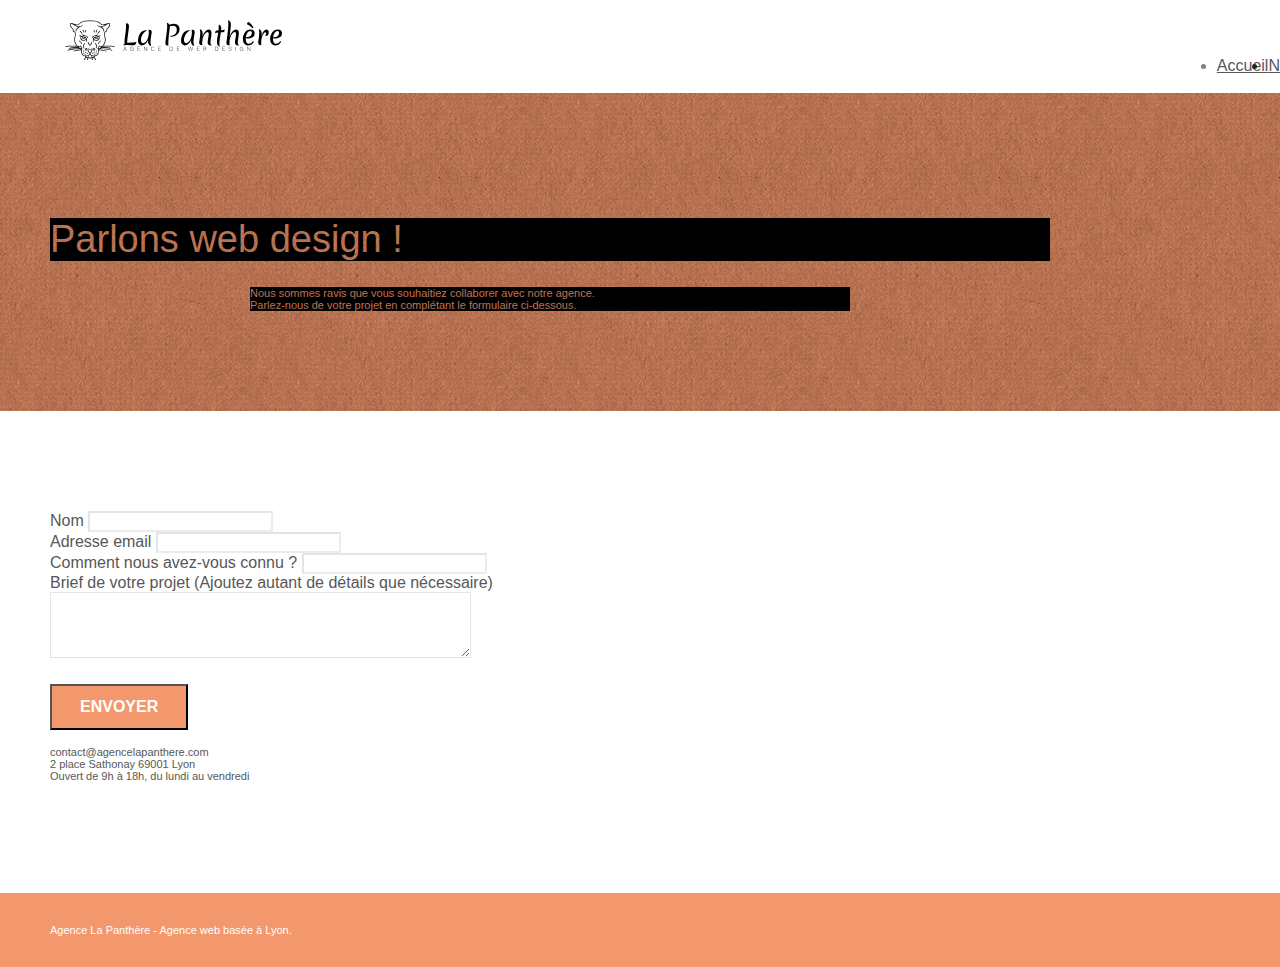
==== contact.html @ acce2d19 "Formulaire de contact" ====
<!DOCTYPE html>
<html lang="fr">
  <head>
    <meta charset="utf-8" />
    <meta name="keywords" content="Agence web design Lyon" />
    <meta name="description" content="Contacter la Panthère" />
    <meta
      name="viewport"
      content="width=device-width, initial-scale=1.0, viewport-fit=cover"
    />
    <link rel="shortcut icon" type="image/png" href="favicon.jpg" />

    <link rel="stylesheet" type="text/css" href="./css/bootstrap.min.css" />
    <link rel="stylesheet" type="text/css" href="style.css" />
    <link rel="stylesheet" type="text/css" href="./css/font-awesome.min.css" />
    <link rel="stylesheet" type="text/css" href="./css/et-line.min.css" />

    <title>Nous contacter</title>

    <!-- Analytics -->

    <!-- Analytics END -->
  </head>
  <body>
    <main>
      <!-- Principal conteneur -->
      <div class="page-container">
        <!-- bloc-0 -->
        <header>
          <div class="bloc bgc-white l-bloc" id="bloc-0">
            <div class="container bloc-sm">
              <nav class="navbar row">
                <div class="navbar-header">
                  <!-- Suppression de la tentative de blackhat -->
                  <a class="navbar-brand" href="index.html">
                    <!-- attribut alt vague  -->
                    <img
                      src="img/agence-la-panthere-monochrome.svg"
                      alt="agence web design Lyon"
                      height="40"
                      width="auto"
                  /></a>

                  <!-- Suppression de la tentative de blackhat -->
                </div>
                <div
                  class="collapse navbar-collapse navbar-1 special-dropdown-nav"
                >
                  <ul class="site-navigation nav navbar-nav">
                    <li>
                      <a href="index.html">Accueil</a>
                    </li>
                    <li></li>
                    <li>
                      <!-- Lien flou, pas de description -->
                      <a href="contact.html">Nous contacter</a>
                      <!-- Fin du problème -->
                    </li>
                  </ul>
                </div>
              </nav>
            </div>
          </div>
        </header>
        <!-- bloc-0 END -->

        <!-- bloc-6 -->
        <section>
          <div
            class="bloc bg-dots-bg bg-repeat bgc-atomic-tangerine d-bloc bloc-bg-texture texture-paper"
            id="bloc-6"
          >
            <div class="container bloc-lg">
              <div class="row">
                <div class="col-sm-12">
                  <h1 class="text-center hero-bloc-text tc-white">
                    Parlons web design !
                  </h1>
                  <p class="text-center mg-lg tc-white tight-width-whitespace">
                    Nous sommes ravis que vous souhaitiez collaborer avec notre
                    agence.<br />
                    Parlez-nous de votre projet en complétant le formulaire
                    ci-dessous.
                  </p>
                </div>
              </div>
            </div>
          </div>
        </section>
        <!-- bloc-6 END -->

        <!-- bloc-7 -->
        <section>
          <div class="bloc bgc-white l-bloc" id="bloc-7">
            <div class="container bloc-lg">
              <div class="row">
                <div class="col-sm-6">
                  <form
                    id="form_1"
                    novalidate
                    success-msg="Your message has been sent."
                    fail-msg="Sorry it seems that our mail server is not responding, Sorry for the inconvenience!"
                  >
                    <div class="form-group">
                      <label for="name"> Nom </label>
                      <input id="name" class="form-control" required />
                    </div>
                    <div class="form-group">
                      <label for="email"> Adresse email </label>
                      <input
                        id="email"
                        class="form-control"
                        type="email"
                        required
                      />
                    </div>
                    <div class="form-group">
                      <label for="input_504"> Comment nous avez-vous connu ? </label>
                      <input
                        class="form-control"
                        type="email"
                        required
                        id="input_504"
                      />
                    </div>
                    <div class="form-group">
                      <label for="message">
                        Brief de votre projet (Ajoutez autant de détails que
                        nécessaire)<br /> </label
                      ><textarea
                        id="message"
                        class="form-control"
                        rows="4"
                        cols="50"
                        required
                      ></textarea>
                    </div>
                    <button
                      class="bloc-button btn btn-lg btn-block cta-hero btn-atomic-tangerine"
                      type="submit"
                    >
                      Envoyer
                    </button>
                  </form>
                </div>
                <div class="col-sm-6">
                  <p>
                    contact@agencelapanthere.com<br />2 place Sathonay 69001
                    Lyon<br />Ouvert de 9h à 18h, du lundi au vendredi<br />
                  </p>
                </div>
              </div>
            </div>
          </div>
        </section>
        <!-- bloc-7 END -->

        <!-- ScrollToTop Button -->
        <section>
          <a
            class="bloc-button btn btn-d scrollToTop"
            onclick="scrollToTarget('1')"
            ><span class="fa fa-chevron-up"></span
          ></a>
        </section>
        <!-- ScrollToTop Button END-->

        <!-- Footer - bloc-8 -->
        <footer>
          <div class="bloc bgc-atomic-tangerine d-bloc" id="bloc-8">
            <div class="container bloc-sm">
              <div class="row">
                <div class="col-sm-12">
                  <p class="text-center white">
                    Agence La Panthère - Agence web basée à Lyon.<br />
                  </p>
                  <div class="row row-no-gutters social">
                    <div class="col-sm-3">
                      <div class="text-center">
                        <!-- balise <a></a> sans texte dedans -->
                        <a class="social" href="index.html" aria-label="Twitter"
                          ><span class="fa fa-twitter icon-md"></span
                        ></a>
                        <!-- fin du problème -->
                      </div>
                    </div>
                    <div class="col-sm-3">
                      <div class="text-center">
                        <a
                          class="social"
                          href="index.html"
                          aria-label="Facebook"
                          ><span class="fa fa-facebook icon-md"></span
                        ></a>
                      </div>
                    </div>
                    <div class="col-sm-3">
                      <div class="text-center">
                        <a
                          class="social"
                          href="index.html"
                          aria-label="Dribbble"
                          ><span class="fa fa-dribbble icon-md"></span
                        ></a>
                      </div>
                    </div>
                    <div class="col-sm-3">
                      <div class="text-center">
                        <a
                          class="social"
                          href="index.html"
                          aria-label="Instagram"
                          ><span class="fa fa-instagram icon-md"></span
                        ></a>
                      </div>
                    </div>
                  </div>
                </div>
              </div>
            </div>
          </div>
        </footer>
        <!-- Footer - bloc-8 END -->
        <script src="./js/jquery-2.1.0.min.js"></script>
        <script src="./js/bootstrap.min.js"></script>
        <script src="./js/blocs.min.js"></script>
        <script src="./js/jqBootstrapValidation.js"></script>
        <script src="./js/formHandler.js"></script>
      </div>
      <!-- Principal conteneur END -->
    </main>
  </body>
</html>
---- style.css ----
body {
  margin: 0;
  padding: 0;
  background: #fff;
  overflow-x: hidden;
  -webkit-font-smoothing: antialiased;
  -moz-osx-font-smoothing: grayscale;
}

a,
button {
  transition: all 0.3s ease-in-out;
  outline: none !important;
}

a:hover {
  text-decoration: none;
  cursor: pointer;
}

#page-loading-blocs-notifaction {
  position: fixed;
  top: 0;
  bottom: 0;
  width: 100%;
  z-index: 100000;
  background: #ffffff url("img/pageload-spinner.gif") no-repeat center center;
}

.bloc {
  width: 100%;
  clear: both;
  background: 50% 50% no-repeat;
  padding: 0 50px;
  -webkit-background-size: cover;
  -moz-background-size: cover;
  -o-background-size: cover;
  background-size: cover;
  position: relative;
}

.bloc .container {
  padding-left: 0;
  padding-right: 0;
}

.bloc-lg {
  padding: 100px 50px;
}

.bloc-md {
  padding: 50px;
}

.bloc-sm {
  padding: 20px 50px;
}

.bg-center,
.bg-l-edge,
.bg-r-edge,
.bg-t-edge,
.bg-b-edge,
.bg-tl-edge,
.bg-bl-edge,
.bg-tr-edge,
.bg-br-edge,
.bg-repeat {
  -webkit-background-size: auto !important;
  -moz-background-size: auto !important;
  -o-background-size: auto !important;
  background-size: auto !important;
}

.bg-repeat {
  background: repeat;
}

.bg-t-edge {
  background: top no-repeat;
}

.bloc-bg-texture::before {
  content: "";
  background-size: 2px 2px;
  position: absolute;
  top: 0;
  bottom: 0;
  left: 0;
  right: 0;
}

.texture-paper::before {
  background: url("img/img_lighter/texture-paper.webp");
  background-size: 280px 280px;
}

.b-parallax {
  background-attachment: fixed;
}

.d-bloc {
  color: rgba(255, 255, 255, 0.7);
}

.d-bloc button:hover {
  color: rgba(255, 255, 255, 0.9);
}

.d-bloc .icon-round,
.d-bloc .icon-square,
.d-bloc .icon-rounded,
.d-bloc .icon-semi-rounded-a,
.d-bloc .icon-semi-rounded-b {
  border-color: rgba(255, 255, 255, 0.9);
}

.d-bloc .divider-h span {
  border-color: rgba(255, 255, 255, 0.2);
}

.d-bloc .a-btn,
.d-bloc .navbar a,
.d-bloc .navbar-brand,
.d-bloc a .icon-sm,
.d-bloc a .icon-md,
.d-bloc a .icon-lg,
.d-bloc a .icon-xl,
.d-bloc h1 a,
.d-bloc h2 a,
.d-bloc h3 a,
.d-bloc h4 a,
.d-bloc h5 a,
.d-bloc h6 a,
.d-bloc p a {
  color: rgba(255, 255, 255, 0.6);
}

.d-bloc .a-btn:hover,
.d-bloc .navbar a:hover,
.d-bloc .navbar-brand:hover,
.d-bloc a:hover .icon-sm,
.d-bloc a:hover .icon-md,
.d-bloc a:hover .icon-lg,
.d-bloc a:hover .icon-xl,
.d-bloc h1 a:hover,
.d-bloc h2 a:hover,
.d-bloc h3 a:hover,
.d-bloc h4 a:hover,
.d-bloc h5 a:hover,
.d-bloc h6 a:hover,
.d-bloc p a:hover {
  color: rgba(255, 255, 255, 1);
}

.d-bloc .navbar-toggle .icon-bar {
  background: rgba(255, 255, 255, 1);
}

.d-bloc .btn-wire,
.d-bloc .btn-wire:hover {
  color: rgba(255, 255, 255, 1);
  border-color: rgba(255, 255, 255, 1);
}

.d-bloc .panel {
  color: rgba(0, 0, 0, 0.5);
}

.d-bloc .panel button:hover {
  color: rgba(0, 0, 0, 0.7);
}

.d-bloc .panel icon {
  border-color: rgba(0, 0, 0, 0.7);
}

.d-bloc .panel .divider-h span {
  border-color: rgba(0, 0, 0, 0.1);
}

.d-bloc .panel .a-btn {
  color: rgba(0, 0, 0, 0.6);
}

.d-bloc .panel .a-btn:hover {
  color: rgba(0, 0, 0, 1);
}

.d-bloc .panel .btn-wire,
.d-bloc .panel .btn-wire:hover {
  color: rgba(0, 0, 0, 0.7);
  border-color: rgba(0, 0, 0, 0.3);
}

.d-bloc .panel,
.l-bloc {
  color: rgba(0, 0, 0, 0.5);
}

.d-bloc .panel button:hover,
.l-bloc button:hover {
  color: rgba(0, 0, 0, 0.7);
}

.l-bloc .icon-round,
.l-bloc .icon-square,
.l-bloc .icon-rounded,
.l-bloc .icon-semi-rounded-a,
.l-bloc .icon-semi-rounded-b {
  border-color: rgba(0, 0, 0, 0.7);
}

.d-bloc .panel .divider-h span,
.l-bloc .divider-h span {
  border-color: rgba(0, 0, 0, 0.1);
}

.d-bloc .panel .a-btn,
.l-bloc .a-btn,
.l-bloc .navbar a,
.l-bloc .navbar-brand,
.l-bloc a .icon-sm,
.l-bloc a .icon-md,
.l-bloc a .icon-lg,
.l-bloc a .icon-xl,
.l-bloc h1 a,
.l-bloc h2 a,
.l-bloc h3 a,
.l-bloc h4 a,
.l-bloc h5 a,
.l-bloc h6 a,
.l-bloc p a {
  color: rgba(0, 0, 0, 0.6);
}

.d-bloc .panel .a-btn:hover,
.l-bloc .a-btn:hover,
.l-bloc .navbar a:hover,
.l-bloc .navbar-brand:hover,
.l-bloc a:hover .icon-sm,
.l-bloc a:hover .icon-md,
.l-bloc a:hover .icon-lg,
.l-bloc a:hover .icon-xl,
.l-bloc h1 a:hover,
.l-bloc h2 a:hover,
.l-bloc h3 a:hover,
.l-bloc h4 a:hover,
.l-bloc h5 a:hover,
.l-bloc h6 a:hover,
.l-bloc p a:hover {
  color: rgba(0, 0, 0, 1);
}

.l-bloc .navbar-toggle .icon-bar {
  color: rgba(0, 0, 0, 0.6);
}

.d-bloc .panel .btn-wire,
.d-bloc .panel .btn-wire:hover,
.l-bloc .btn-wire,
.l-bloc .btn-wire:hover {
  color: rgba(0, 0, 0, 0.7);
  border-color: rgba(0, 0, 0, 0.3);
}

.voffset {
  margin-top: 30px;
}

.voffset-lg {
  margin-top: 80px;
}

.row-no-gutters {
  margin-right: 0;
  margin-left: 0;
}

.row.row-no-gutters > [class^="col-"],
.row.row-no-gutters > [class*=" col-"] {
  padding-right: 0;
  padding-left: 0;
}

#bloc-1-hero h1 {
  font-size: 32px;
}

.navbar {
  margin-bottom: 0;
  z-index: 1;
}

.navbar-brand {
  height: auto;
  padding: 3px 15px;
  font-size: 25px;
  font-weight: normal;
  font-weight: 600;
  line-height: 44px;
}

.navbar-brand img {
  max-height: 200px;
  margin: 0 5px 0 0;
  display: inline;
}

.navbar-brand img[src$="svg"] {
  min-width: 100px;
}

.nav-center .navbar-brand img {
  margin: 0;
}

.navbar .nav {
  padding-top: 2px;
  margin-right: -16px;
  float: right;
  z-index: 1;
}

.nav > li {
  float: left;
  margin-top: 4px;
  font-size: 16px;
}

.navbar-nav .open .dropdown-menu > li > a {
  text-align: inherit;
}

.nav > li a:hover,
.nav > li a:focus {
  background: transparent;
}

.navbar-toggle {
  margin: 10px 10px 0 0;
  border: 0px;
}

.navbar-toggle:hover {
  background: transparent !important;
}

.navbar-toggle .icon-bar {
  background-color: rgba(0, 0, 0, 0.5);
  width: 26px;
}

.nav-invert .navbar .nav {
  float: left;
}

.nav-invert .navbar-header,
.nav-invert .navbar-brand {
  float: right;
  position: relative;
  z-index: 2;
}
.col-sm-12 text-center {
  display: flex;
  justify-content: center;
  align-content: center;
}

.description {
  width: 56%;
  position: relative;
  left: 222px;
  font-size: 20px;
}

.col-xs-12 col-md-8 col-md-offset-2 text-center {
  display: flex;
  justify-content: center;
  align-items: center;
  width: 50%;
}

.citation {
  font-size: 20px;
}

.auteur {
  font-size: 20px;
  color: #847a7a;
}

.col-sm-12 text-center {
  width: 10%;
}

.description2 {
  font-size: 20px;
}

@media (min-width: 768px) {
  .site-navigation {
    position: absolute;
    top: 50%;
    right: 20px;
    transform: translate(0, -50%);
    -webkit-transform: translateY(-50%);
  }
  .nav > li .dropdown-menu a,
  .nav > li .dropdown-menu a:hover {
    color: #484848;
  }
  .nav-invert .site-navigation {
    left: 0;
    right: 0;
  }
  .nav-center {
    text-align: center;
  }
  .nav-center .navbar-header {
    width: 100%;
  }
  .nav-center .navbar-header,
  .nav-center .navbar-brand,
  .nav-center .nav > li {
    float: none;
    display: inline-block;
  }
  .nav-center .site-navigation {
    position: relative;
    width: 100%;
    right: 0;
    margin-right: 0px;
    margin-top: 20px;
  }
  .nav-center.mini-nav .navbar-toggle {
    float: none;
    margin: 10px auto 0;
  }
}

.nav > li > .dropdown a {
  background: none !important;
  display: block;
  padding: 14px 15px;
}

nav .caret {
  margin: 0 5px;
}

.dropdown-menu .dropdown-menu {
  top: -8px;
  left: 100%;
}

.dropdown-menu .dropmenu-flow-right {
  top: 100%;
  left: 0;
  margin-left: -1px;
  border-top-left-radius: 0;
  border-top-right-radius: 0;
}

.dropdown-menu .dropdown span {
  border: 4px solid black;
  border-top-color: transparent;
  border-right-color: transparent;
  border-bottom-color: transparent;
  margin: 6px -5px 0 0 !important;
  float: right;
}

.mg-md {
  margin-top: 10px;
  margin-bottom: 20px;
}

.mg-lg {
  margin-top: 10px;
  margin-bottom: 40px;
}

.btn {
  margin: 0 5px 5px 0;
}

.btn.pull-right {
  margin: 0 0 5px 5px;
}

.btn-d,
.btn-d:hover,
.btn-d:focus {
  color: #fff;
  background: rgba(0, 0, 0, 0.3);
}

button {
  outline: none !important;
}

.btn-rd {
  border-radius: 40px;
}

.btn-clean {
  border: 1px solid rgba(0, 0, 0, 0.08);
  border-bottom-color: rgba(0, 0, 0, 0.1);
  text-shadow: 0 1px 0 rgba(0, 0, 1, 0.1);
  box-shadow: 0 1px 3px rgba(0, 0, 1, 0.25),
    inset 0 1px 0 0 rgba(255, 255, 255, 0.15);
}

.icon-md {
  font-size: 30px !important;
}

.icon-lg {
  font-size: 60px !important;
}

.sm-shadow {
  text-shadow: 0 1px 2px rgba(0, 0, 0, 0.3);
}

.panel-sq,
.panel-sq .panel-heading,
.panel-sq .panel-footer {
  border-radius: 0;
}

.panel-rd {
  border-radius: 30px;
}

.panel-rd .panel-heading {
  border-radius: 29px 29px 0 0;
}

.panel-rd .panel-footer {
  border-radius: 0 0 29px 29px;
}

.form-control {
  border-color: rgba(0, 0, 0, 0.1);
  box-shadow: none;
}

.scrollToTop {
  width: 40px;
  height: 40px;
  position: fixed;
  bottom: 20px;
  right: 20px;
  opacity: 0;
  z-index: 500;
  transition: all 0.3s ease-in-out;
}

.scrollToTop span {
  margin-top: 6px;
}

.showScrollTop {
  font-size: 14px;
  opacity: 1;
}

a[data-lightbox] {
  position: relative;
  display: block;
  text-align: center;
}

a[data-lightbox]:hover::before {
  content: "+";
  font-family: "HelveticaNeue-Light", "Helvetica Neue Light", "Helvetica Neue",
    Helvetica, Arial;
  font-size: 32px;
  width: 50px;
  height: 50px;
  margin-left: -25px;
  border-radius: 50%;
  background: rgba(0, 0, 0, 0.6);
  color: #fff;
  font-weight: 100;
  z-index: 1;
  position: absolute;
  top: 50%;
  transform: translateY(-50%);
  -webkit-transform: translateY(-50%);
}

a[data-lightbox]:hover img {
  opacity: 0.6;
  -webkit-animation-fill-mode: none;
  animation-fill-mode: none;
}

#lightbox-modal {
  display: flex;
  align-items: center;
}

#lightbox-modal .modal-dialog {
  width: 90%;
  max-width: 900px;
  margin: 0 auto 0;
}

#lightbox-modal .modal-dialog img {
  max-height: 90vh;
  margin: 0 auto;
}

.lightbox-caption {
  padding: 20px;
  color: #fff;
  background: rgba(0, 0, 0, 0.5);
  position: absolute;
  left: 15px;
  right: 15px;
  bottom: 5px;
}

.close-lightbox {
  color: #fff;
  font-size: 30px;
  position: absolute;
  top: 20px;
  right: 20px;
  z-index: 20;
  background: rgba(0, 0, 0, 0.5);
  border: none;
  line-height: 30px;
  padding: 0 9px 5px;
  opacity: 0.3;
}

.close-lightbox:hover,
.next-lightbox:hover,
.prev-lightbox:hover {
  opacity: 1;
  color: #fff;
}

.next-lightbox,
.prev-lightbox {
  font-size: 20px;
  color: rgba(255, 255, 255, 0.9);
  background: rgba(0, 0, 0, 0.5);
  transition: all 0.2s ease-in-out;
  position: absolute;
  top: 45%;
  z-index: 1;
  opacity: 0.4;
}

.next-lightbox {
  padding: 6px 8px 1px 13px;
  right: 25px;
}

.prev-lightbox {
  padding: 6px 13px 1px 10px;
  left: 25px;
}

.snapshot-lb .modal-body {
  padding-bottom: 45px;
}

.snapshot-lb .lightbox-caption {
  padding: 0;
  color: rgba(0, 0, 0, 0.5);
  background: none;
}

h1,
h2,
h3,
h4,
h5,
h6,
p,
label,
.btn,
a {
  font-family: "helvetica";
  font-weight: 400;
  color: #575757 !important;
}

.container {
  max-width: 1000px;
}

.hero-bloc-text {
  font-size: 38px;
}

.hero-bloc-text-sub {
  font-size: 36px;
}

.statement-bloc-text {
  line-height: 26px;
  font-style: italic;
  font-size: 20px;
  text-align: center;
  font-weight: lighter;
  max-width: 520px;
  margin: auto auto auto auto;
}

p {
  font-size: 11px;
}

.tight-width-whitespace {
  max-width: 600px;
  margin: auto auto auto auto;
}

.h1 {
  font-size: 20px;
  font-family: "Open Sans";
}

.cta-hero {
  margin-top: 22px;
  color: #ffffff !important;
  text-transform: uppercase;
  padding: 12px 28px 12px 28px;
  font-size: 16px;
  font-weight: 700;
}

.social {
  max-width: 400px;
  margin: auto auto auto auto;
}

h2 {
  font-size: 22px;
  line-height: 1.4em;
}

h3 {
  font-size: 15px;
  text-transform: uppercase;
  font-weight: 700;
  color: #333333 !important;
}

.med-width-whitespace {
  max-width: 800px;
  margin: auto auto auto auto;
  box-shadow: 0px 0px 0px #000000;
}

h1 {
  color: #333333 !important;
}

h4 {
  color: #333333 !important;
}

.icons {
  margin-bottom: 14px;
  margin-top: 24px;
}

.white {
  color: #ffffff !important;
}

.portfolio-thumb {
  margin-bottom: 24px;
}

.portfolio-row {
  margin-bottom: 44px;
  margin-top: 50px;
}

.avatar {
  box-shadow: 0px 4px 9px rgba(0, 0, 0, 0.3);
}

.black-background {
  background-color: rgba(165, 147, 99, 0.7);
  padding: 40px 40px 40px 40px;
}

.bold-link {
  font-weight: 900;
  text-decoration: underline !important;
}

.bgc-white {
  background-color: #ffffff;
}

.bgc-dark-slate-blue {
  background-color: #364577;
}

.bgc-atomic-tangerine {
  background-color: #f3976c;
}

.tc-white {
  color: #f3976c !important;
  background-color: #000000;
}

.btn-atomic-tangerine {
  background: #f3976c;
  color: #ffffff !important;
}

.btn-atomic-tangerine:hover {
  background: #c27956 !important;
  color: #ffffff !important;
}

.ltc-white {
  color: #ffffff !important;
}

.ltc-white:hover {
  color: #cccccc !important;
}

.ltc-atomic-tangerine {
  color: #f3976c !important;
}

.ltc-atomic-tangerine:hover {
  color: #c27956 !important;
}

.icon-dark-slate-blue {
  color: #364577 !important;
  border-color: #364577 !important;
}

.bg-dots-bg {
  background-image: url("img/img_lighter/dots-bg.webp");
}

.bg-lines-h2-bg {
  background-image: url("img/img_lighter/lines-h2-bg.webp");
}

.bg-banniere {
  background-image: url("img/img_ligther/agence-la-panthere.webp");
}

.bg-presentation {
  background-image: url("img/img_lighter/image-de-presentation.webp");
}

@media (max-width: 1024px) {
  .bloc {
    padding-left: 20px;
    padding-right: 20px;
  }
  .bloc.full-width-bloc,
  .bloc-tile-2.full-width-bloc .container,
  .bloc-tile-3.full-width-bloc .container,
  .bloc-tile-4.full-width-bloc .container {
    padding-left: 0;
    padding-right: 0;
  }
}

@media (max-width: 992px) and (min-width: 768px) {
  .navbar .nav {
    max-width: 80%;
  }
  .nav-center.navbar .nav {
    max-width: 100%;
  }
}

@media only screen and (min-device-width: 768px) and (max-device-width: 1024px) and (orientation: landscape) {
  .b-parallax {
    background-attachment: scroll;
  }
}

@media only screen and (min-device-width: 1024px) and (max-device-width: 1366px) and (-webkit-min-device-pixel-ratio: 1.5) {
  .b-parallax {
    background-attachment: scroll;
  }
}

@media (max-width: 991px) {
  .container {
    width: 100%;
  }
  .b-parallax {
    background-attachment: scroll;
  }
  .page-container,
  #hero-bloc {
    overflow-x: hidden;
    position: relative;
  }
  .bloc {
    padding-left: constant(safe-area-inset-left);
    padding-right: constant(safe-area-inset-right);
  }
  .bloc-group,
  .bloc-group .bloc {
    display: block;
    width: 100%;
  }
  .bloc-fill-screen .fill-bloc-top-edge,
  .bloc-fill-screen .fill-bloc-bottom-edge {
    padding: 0 20px;
    padding-left: constant(safe-area-inset-left);
    padding-right: constant(safe-area-inset-right);
  }
}

@media (max-width: 767px) {
  .page-container {
    overflow-x: hidden;
    position: relative;
  }
  h1,
  h2,
  h3,
  h4,
  h5,
  h6,
  p,
  #disqus_thread {
    padding-left: 10px !important;
    padding-right: 10px !important;
  }
  .b-parallax {
    background-attachment: scroll;
  }
  .navbar .nav {
    padding-top: 0;
    border-top: 1px solid rgba(0, 0, 0, 0.2);
    float: none !important;
  }
  .navbar.row {
    margin-left: 0;
    margin-right: 0;
  }
  .site-navigation {
    position: inherit;
    transform: none;
    -webkit-transform: none;
    -ms-transform: none;
  }
  .nav > li {
    margin-top: 0;
    border-bottom: 1px solid rgba(0, 0, 0, 0.1);
    background: rgba(0, 0, 0, 0.05);
    text-align: left;
    padding-left: 15px;
    width: 100%;
  }
  .nav > li:hover {
    background: rgba(0, 0, 0, 0.08);
  }
  .dropdown .dropdown a .caret {
    float: none;
    margin: 5px 0 0 10px !important;
    border: 4px solid black;
    border-bottom-color: transparent;
    border-right-color: transparent;
    border-left-color: transparent;
  }
  #hero-bloc .navbar .nav {
    background: rgba(0, 0, 0, 0.8);
  }
  #hero-bloc .navbar .nav a {
    color: rgba(255, 255, 255, 0.6);
  }
  .hero {
    padding: 50px 0;
  }
  .hero-nav {
    left: -1px;
    right: -1px;
  }
  .navbar-collapse {
    padding: 0;
    overflow-x: hidden;
    -webkit-box-shadow: none;
    box-shadow: none;
  }
  .navbar-brand img {
    max-height: 40px;
    width: auto;
  }
  .nav-invert .navbar-header {
    float: none;
    width: 100%;
  }
  .nav-invert .navbar-toggle {
    float: left;
    margin-left: 10px;
  }
  .bloc {
    padding-left: 0;
    padding-right: 0;
  }
  .bloc-xxl,
  .bloc-xl,
  .bloc-lg {
    padding: 40px 0;
  }
  .bloc-sm,
  .bloc-md {
    padding-left: 0;
    padding-right: 0;
  }
  .bloc-tile-2 .container,
  .bloc-tile-3 .container,
  .bloc-tile-4 .container,
  .bloc-fill-screen .fill-bloc-top-edge,
  .bloc-fill-screen .fill-bloc-bottom-edge {
    padding-left: 0;
    padding-right: 0;
  }
  .a-block {
    padding: 0 10px;
  }
  .btn-dwn {
    display: none;
  }
  .voffset {
    margin-top: 5px;
  }
  .voffset-md {
    margin-top: 20px;
  }
  .voffset-lg {
    margin-top: 30px;
  }
  form {
    padding: 5px;
  }
  .close-lightbox {
    display: inline-block;
  }
  .blocsapp-device-iphone5 {
    background-size: 216px 425px;
    padding-top: 60px;
    width: 216px;
    height: 425px;
  }
  .blocsapp-device-iphone5 img {
    width: 180px;
    height: 320px;
  }
}

@media (max-width: 400px) {
  .bloc {
    padding-left: 0;
    padding-right: 0;
  }
}

@media (max-width: 767px) {
  .bloc-mob-center-text {
    text-align: center;
  }
}
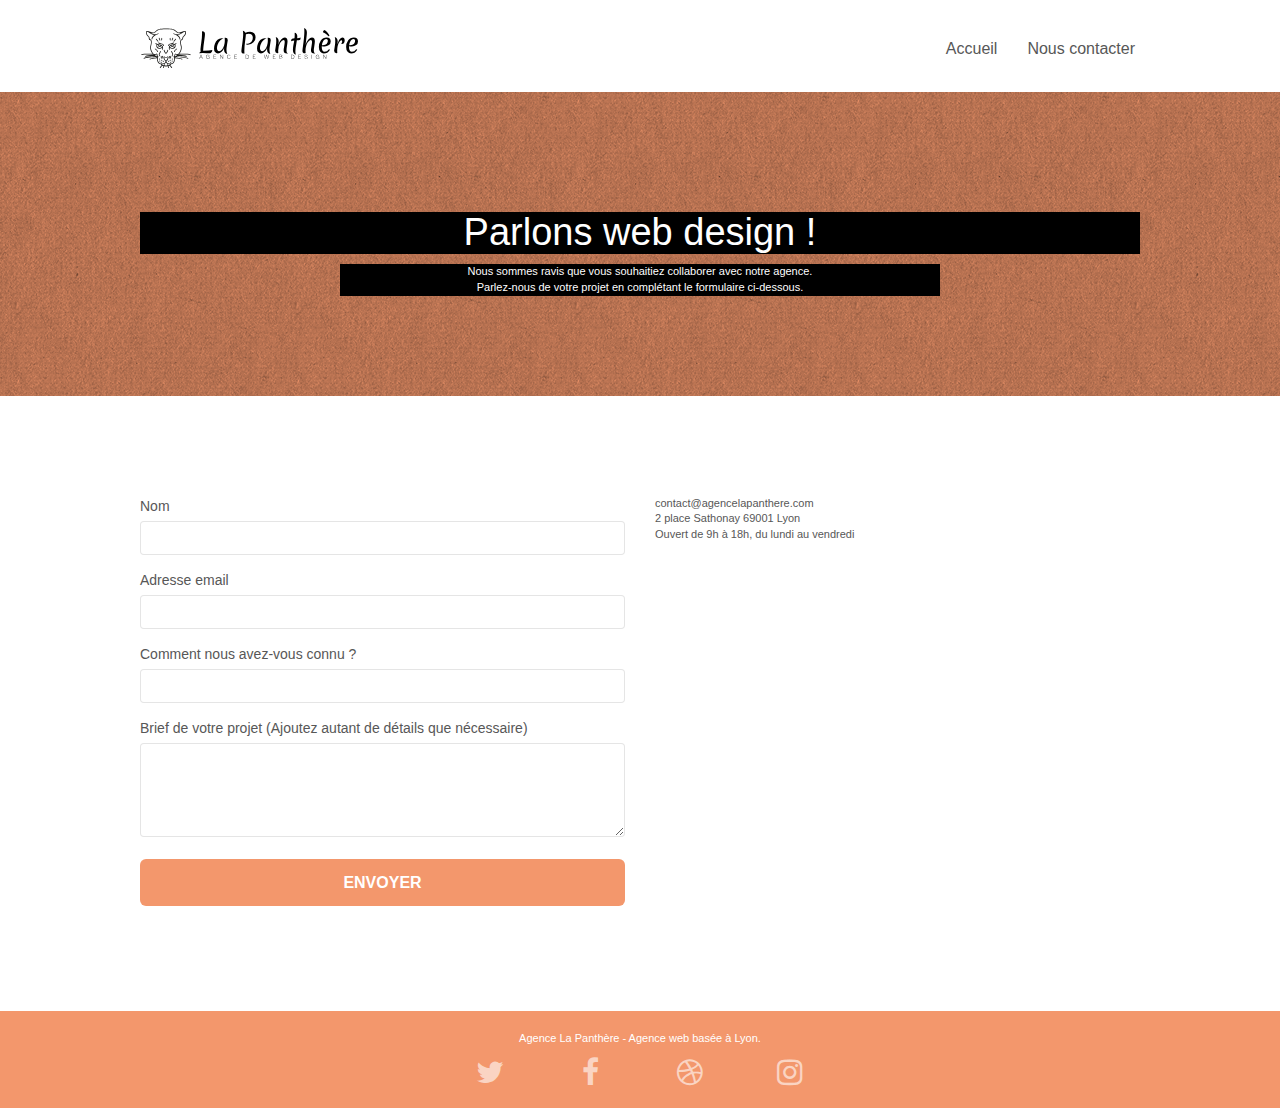
==== commit 138d1633: "Correction du mentor" ====
--- a/contact.html
+++ b/contact.html
@@ -10,10 +10,10 @@
     />
     <link rel="shortcut icon" type="image/png" href="favicon.jpg" />
 
-    <link rel="stylesheet" type="text/css" href="./css/bootstrap.min.css" />
+    <link rel="stylesheet" type="text/css" href="./css/bootstrap.css" />
     <link rel="stylesheet" type="text/css" href="style.css" />
-    <link rel="stylesheet" type="text/css" href="./css/font-awesome.min.css" />
-    <link rel="stylesheet" type="text/css" href="./css/et-line.min.css" />
+    <link rel="stylesheet" type="text/css" href="./css/font-awesome.css" />
+    <link rel="stylesheet" type="text/css" href="./css/et-line.css" />
 
     <title>Nous contacter</title>
 
@@ -102,8 +102,8 @@
                     fail-msg="Sorry it seems that our mail server is not responding, Sorry for the inconvenience!"
                   >
                     <div class="form-group">
-                      <label for="name"> Nom </label>
-                      <input id="name" class="form-control" required />
+                      <label for="lastname"> Nom </label>
+                      <input id="lastname" class="form-control" required />
                     </div>
                     <div class="form-group">
                       <label for="email"> Adresse email </label>
--- a/style.css
+++ b/style.css
@@ -813,8 +813,10 @@
 }
 
 .tc-white {
-  color: #f3976c !important;
+  text-align: center;
+  color: #ffffff !important;
   background-color: #000000;
+  /* remettre la couleur d'origine et virer le fond noir sauf pour le deuxième encadré (mettre le fond noir sur la couche supérieure) */
 }
 
 .btn-atomic-tangerine {
@@ -887,13 +889,13 @@
   }
 }
 
-@media only screen and (min-device-width: 768px) and (max-device-width: 1024px) and (orientation: landscape) {
+@media only screen and (min-width: 768px) and (man-width: 1024px) and (orientation: landscape) {
   .b-parallax {
     background-attachment: scroll;
   }
 }
 
-@media only screen and (min-device-width: 1024px) and (max-device-width: 1366px) and (-webkit-min-device-pixel-ratio: 1.5) {
+@media only screen and (min-width: 1024px) and (max-width: 1366px) and (-webkit-min-pixel-ratio: 1.5) {
   .b-parallax {
     background-attachment: scroll;
   }
--- a/css/et-line.css
+++ b/css/et-line.css
@@ -0,0 +1,519 @@
+@font-face {
+    font-family: et-line;
+    src: url(../fonts/et-line.eot);
+    src: url(../fonts/et-line.eot?#iefix) format('embedded-opentype'), url(../fonts/et-line.woff) format('woff'), url(../fonts/et-line.ttf) format('truetype'), url(../fonts/et-line.svg#et-line) format('svg');
+    font-weight: 400;
+    font-style: normal
+}
+
+.et-icon-adjustments,
+.et-icon-alarmclock,
+.et-icon-anchor,
+.et-icon-aperture,
+.et-icon-attachment,
+.et-icon-bargraph,
+.et-icon-basket,
+.et-icon-beaker,
+.et-icon-bike,
+.et-icon-book-open,
+.et-icon-briefcase,
+.et-icon-browser,
+.et-icon-calendar,
+.et-icon-camera,
+.et-icon-caution,
+.et-icon-chat,
+.et-icon-circle-compass,
+.et-icon-clipboard,
+.et-icon-clock,
+.et-icon-cloud,
+.et-icon-compass,
+.et-icon-desktop,
+.et-icon-dial,
+.et-icon-document,
+.et-icon-documents,
+.et-icon-download,
+.et-icon-dribbble,
+.et-icon-edit,
+.et-icon-envelope,
+.et-icon-expand,
+.et-icon-facebook,
+.et-icon-flag,
+.et-icon-focus,
+.et-icon-gears,
+.et-icon-genius,
+.et-icon-gift,
+.et-icon-global,
+.et-icon-globe,
+.et-icon-googleplus,
+.et-icon-grid,
+.et-icon-happy,
+.et-icon-hazardous,
+.et-icon-heart,
+.et-icon-hotairballoon,
+.et-icon-hourglass,
+.et-icon-key,
+.et-icon-laptop,
+.et-icon-layers,
+.et-icon-lifesaver,
+.et-icon-lightbulb,
+.et-icon-linegraph,
+.et-icon-linkedin,
+.et-icon-lock,
+.et-icon-magnifying-glass,
+.et-icon-map,
+.et-icon-map-pin,
+.et-icon-megaphone,
+.et-icon-mic,
+.et-icon-mobile,
+.et-icon-newspaper,
+.et-icon-notebook,
+.et-icon-paintbrush,
+.et-icon-paperclip,
+.et-icon-pencil,
+.et-icon-phone,
+.et-icon-picture,
+.et-icon-pictures,
+.et-icon-piechart,
+.et-icon-presentation,
+.et-icon-pricetags,
+.et-icon-printer,
+.et-icon-profile-female,
+.et-icon-profile-male,
+.et-icon-puzzle,
+.et-icon-quote,
+.et-icon-recycle,
+.et-icon-refresh,
+.et-icon-ribbon,
+.et-icon-rss,
+.et-icon-sad,
+.et-icon-scissors,
+.et-icon-scope,
+.et-icon-search,
+.et-icon-shield,
+.et-icon-speedometer,
+.et-icon-strategy,
+.et-icon-streetsign,
+.et-icon-tablet,
+.et-icon-target,
+.et-icon-telescope,
+.et-icon-toolbox,
+.et-icon-tools,
+.et-icon-tools-2,
+.et-icon-trophy,
+.et-icon-tumblr,
+.et-icon-twitter,
+.et-icon-upload,
+.et-icon-video,
+.et-icon-wallet,
+.et-icon-wine {
+    font-family: et-line;
+    speak: none;
+    font-style: normal;
+    font-weight: 400;
+    font-variant: normal;
+    text-transform: none;
+    line-height: 1;
+    -webkit-font-smoothing: antialiased;
+    -moz-osx-font-smoothing: grayscale;
+    display: inline-block
+}
+
+.et-icon-mobile:before {
+    content: "\e000"
+}
+
+.et-icon-laptop:before {
+    content: "\e001"
+}
+
+.et-icon-desktop:before {
+    content: "\e002"
+}
+
+.et-icon-tablet:before {
+    content: "\e003"
+}
+
+.et-icon-phone:before {
+    content: "\e004"
+}
+
+.et-icon-document:before {
+    content: "\e005"
+}
+
+.et-icon-documents:before {
+    content: "\e006"
+}
+
+.et-icon-search:before {
+    content: "\e007"
+}
+
+.et-icon-clipboard:before {
+    content: "\e008"
+}
+
+.et-icon-newspaper:before {
+    content: "\e009"
+}
+
+.et-icon-notebook:before {
+    content: "\e00a"
+}
+
+.et-icon-book-open:before {
+    content: "\e00b"
+}
+
+.et-icon-browser:before {
+    content: "\e00c"
+}
+
+.et-icon-calendar:before {
+    content: "\e00d"
+}
+
+.et-icon-presentation:before {
+    content: "\e00e"
+}
+
+.et-icon-picture:before {
+    content: "\e00f"
+}
+
+.et-icon-pictures:before {
+    content: "\e010"
+}
+
+.et-icon-video:before {
+    content: "\e011"
+}
+
+.et-icon-camera:before {
+    content: "\e012"
+}
+
+.et-icon-printer:before {
+    content: "\e013"
+}
+
+.et-icon-toolbox:before {
+    content: "\e014"
+}
+
+.et-icon-briefcase:before {
+    content: "\e015"
+}
+
+.et-icon-wallet:before {
+    content: "\e016"
+}
+
+.et-icon-gift:before {
+    content: "\e017"
+}
+
+.et-icon-bargraph:before {
+    content: "\e018"
+}
+
+.et-icon-grid:before {
+    content: "\e019"
+}
+
+.et-icon-expand:before {
+    content: "\e01a"
+}
+
+.et-icon-focus:before {
+    content: "\e01b"
+}
+
+.et-icon-edit:before {
+    content: "\e01c"
+}
+
+.et-icon-adjustments:before {
+    content: "\e01d"
+}
+
+.et-icon-ribbon:before {
+    content: "\e01e"
+}
+
+.et-icon-hourglass:before {
+    content: "\e01f"
+}
+
+.et-icon-lock:before {
+    content: "\e020"
+}
+
+.et-icon-megaphone:before {
+    content: "\e021"
+}
+
+.et-icon-shield:before {
+    content: "\e022"
+}
+
+.et-icon-trophy:before {
+    content: "\e023"
+}
+
+.et-icon-flag:before {
+    content: "\e024"
+}
+
+.et-icon-map:before {
+    content: "\e025"
+}
+
+.et-icon-puzzle:before {
+    content: "\e026"
+}
+
+.et-icon-basket:before {
+    content: "\e027"
+}
+
+.et-icon-envelope:before {
+    content: "\e028"
+}
+
+.et-icon-streetsign:before {
+    content: "\e029"
+}
+
+.et-icon-telescope:before {
+    content: "\e02a"
+}
+
+.et-icon-gears:before {
+    content: "\e02b"
+}
+
+.et-icon-key:before {
+    content: "\e02c"
+}
+
+.et-icon-paperclip:before {
+    content: "\e02d"
+}
+
+.et-icon-attachment:before {
+    content: "\e02e"
+}
+
+.et-icon-pricetags:before {
+    content: "\e02f"
+}
+
+.et-icon-lightbulb:before {
+    content: "\e030"
+}
+
+.et-icon-layers:before {
+    content: "\e031"
+}
+
+.et-icon-pencil:before {
+    content: "\e032"
+}
+
+.et-icon-tools:before {
+    content: "\e033"
+}
+
+.et-icon-tools-2:before {
+    content: "\e034"
+}
+
+.et-icon-scissors:before {
+    content: "\e035"
+}
+
+.et-icon-paintbrush:before {
+    content: "\e036"
+}
+
+.et-icon-magnifying-glass:before {
+    content: "\e037"
+}
+
+.et-icon-circle-compass:before {
+    content: "\e038"
+}
+
+.et-icon-linegraph:before {
+    content: "\e039"
+}
+
+.et-icon-mic:before {
+    content: "\e03a"
+}
+
+.et-icon-strategy:before {
+    content: "\e03b"
+}
+
+.et-icon-beaker:before {
+    content: "\e03c"
+}
+
+.et-icon-caution:before {
+    content: "\e03d"
+}
+
+.et-icon-recycle:before {
+    content: "\e03e"
+}
+
+.et-icon-anchor:before {
+    content: "\e03f"
+}
+
+.et-icon-profile-male:before {
+    content: "\e040"
+}
+
+.et-icon-profile-female:before {
+    content: "\e041"
+}
+
+.et-icon-bike:before {
+    content: "\e042"
+}
+
+.et-icon-wine:before {
+    content: "\e043"
+}
+
+.et-icon-hotairballoon:before {
+    content: "\e044"
+}
+
+.et-icon-globe:before {
+    content: "\e045"
+}
+
+.et-icon-genius:before {
+    content: "\e046"
+}
+
+.et-icon-map-pin:before {
+    content: "\e047"
+}
+
+.et-icon-dial:before {
+    content: "\e048"
+}
+
+.et-icon-chat:before {
+    content: "\e049"
+}
+
+.et-icon-heart:before {
+    content: "\e04a"
+}
+
+.et-icon-cloud:before {
+    content: "\e04b"
+}
+
+.et-icon-upload:before {
+    content: "\e04c"
+}
+
+.et-icon-download:before {
+    content: "\e04d"
+}
+
+.et-icon-target:before {
+    content: "\e04e"
+}
+
+.et-icon-hazardous:before {
+    content: "\e04f"
+}
+
+.et-icon-piechart:before {
+    content: "\e050"
+}
+
+.et-icon-speedometer:before {
+    content: "\e051"
+}
+
+.et-icon-global:before {
+    content: "\e052"
+}
+
+.et-icon-compass:before {
+    content: "\e053"
+}
+
+.et-icon-lifesaver:before {
+    content: "\e054"
+}
+
+.et-icon-clock:before {
+    content: "\e055"
+}
+
+.et-icon-aperture:before {
+    content: "\e056"
+}
+
+.et-icon-quote:before {
+    content: "\e057"
+}
+
+.et-icon-scope:before {
+    content: "\e058"
+}
+
+.et-icon-alarmclock:before {
+    content: "\e059"
+}
+
+.et-icon-refresh:before {
+    content: "\e05a"
+}
+
+.et-icon-happy:before {
+    content: "\e05b"
+}
+
+.et-icon-sad:before {
+    content: "\e05c"
+}
+
+.et-icon-facebook:before {
+    content: "\e05d"
+}
+
+.et-icon-twitter:before {
+    content: "\e05e"
+}
+
+.et-icon-googleplus:before {
+    content: "\e05f"
+}
+
+.et-icon-rss:before {
+    content: "\e060"
+}
+
+.et-icon-tumblr:before {
+    content: "\e061"
+}
+
+.et-icon-linkedin:before {
+    content: "\e062"
+}
+
+.et-icon-dribbble:before {
+    content: "\e063"
+}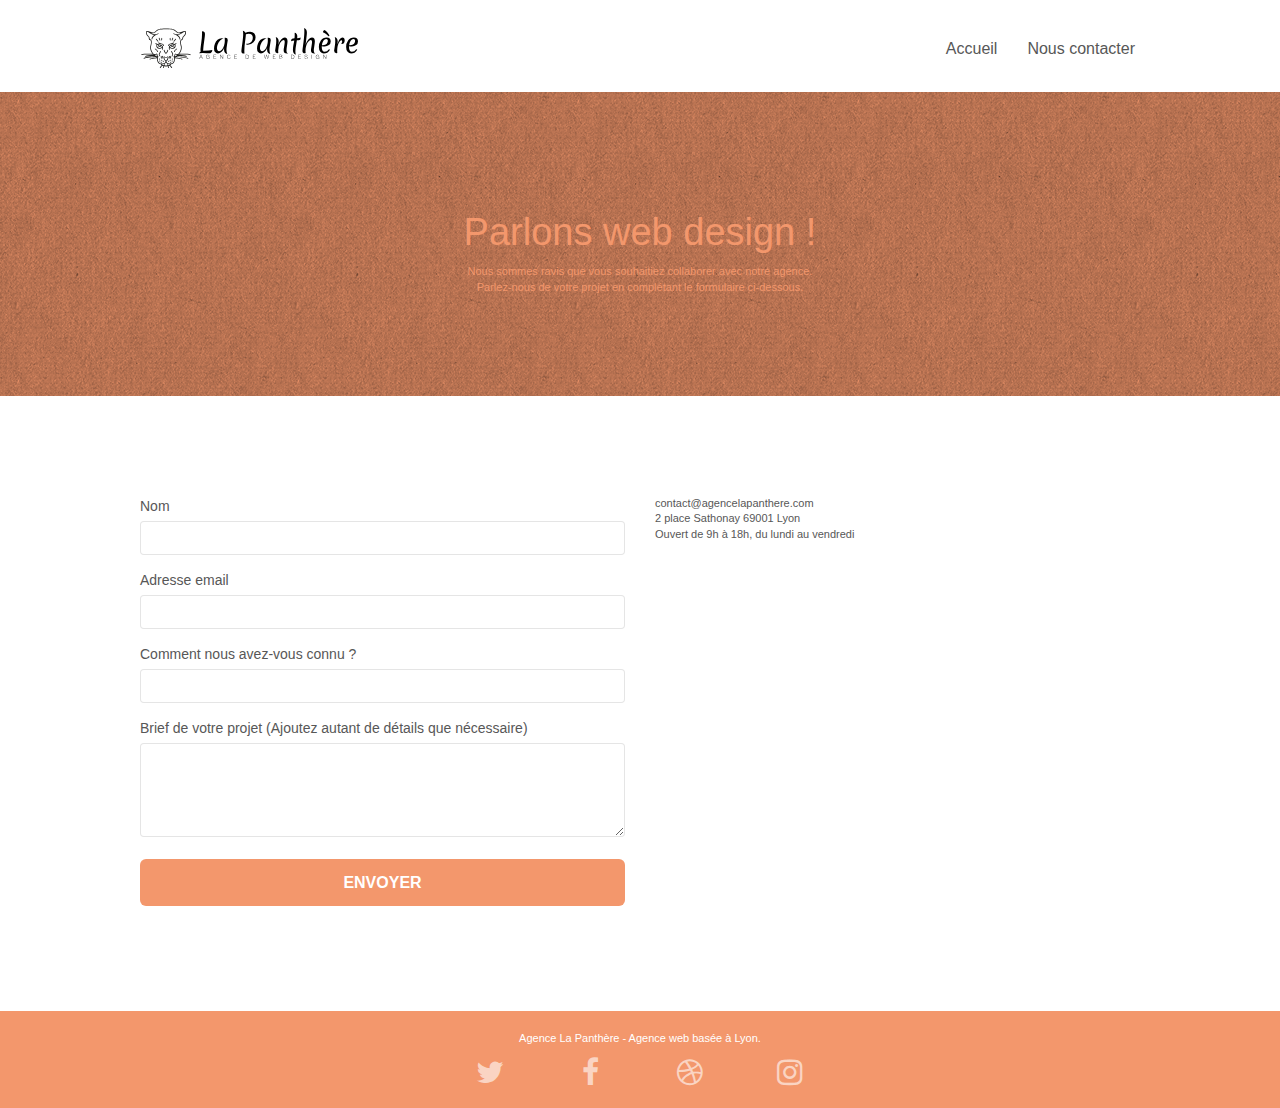
==== commit ea5b2f96: "Correction diverses" ====
--- a/contact.html
+++ b/contact.html
@@ -2,18 +2,18 @@
 <html lang="fr">
   <head>
     <meta charset="utf-8" />
-    <meta name="keywords" content="Agence web design Lyon" />
-    <meta name="description" content="Contacter la Panthère" />
+    <meta name="keywords" content="Agence web design Lyon">
+    <meta name="description" content="Contacter la Panthère">
     <meta
       name="viewport"
       content="width=device-width, initial-scale=1.0, viewport-fit=cover"
     />
-    <link rel="shortcut icon" type="image/png" href="favicon.jpg" />
-
-    <link rel="stylesheet" type="text/css" href="./css/bootstrap.css" />
-    <link rel="stylesheet" type="text/css" href="style.css" />
-    <link rel="stylesheet" type="text/css" href="./css/font-awesome.css" />
-    <link rel="stylesheet" type="text/css" href="./css/et-line.css" />
+    <link rel="shortcut icon" type="image/png" href="favicon.jpg">
+
+    <link rel="stylesheet" type="text/css" href="./css/bootstrap.css">
+    <link rel="stylesheet" type="text/css" href="style.css">
+    <link rel="stylesheet" type="text/css" href="./css/font-awesome.css">
+    <link rel="stylesheet" type="text/css" href="./css/et-line.css">
 
     <title>Nous contacter</title>
 
@@ -178,7 +178,7 @@
                     <div class="col-sm-3">
                       <div class="text-center">
                         <!-- balise <a></a> sans texte dedans -->
-                        <a class="social" href="index.html" aria-label="Twitter"
+                        <a class="social" href="#" aria-label="Twitter"
                           ><span class="fa fa-twitter icon-md"></span
                         ></a>
                         <!-- fin du problème -->
@@ -188,7 +188,7 @@
                       <div class="text-center">
                         <a
                           class="social"
-                          href="index.html"
+                          href="#"
                           aria-label="Facebook"
                           ><span class="fa fa-facebook icon-md"></span
                         ></a>
@@ -198,7 +198,7 @@
                       <div class="text-center">
                         <a
                           class="social"
-                          href="index.html"
+                          href="#"
                           aria-label="Dribbble"
                           ><span class="fa fa-dribbble icon-md"></span
                         ></a>
@@ -208,7 +208,7 @@
                       <div class="text-center">
                         <a
                           class="social"
-                          href="index.html"
+                          href="#"
                           aria-label="Instagram"
                           ><span class="fa fa-instagram icon-md"></span
                         ></a>
--- a/style.css
+++ b/style.css
@@ -791,7 +791,7 @@
 }
 
 .black-background {
-  background-color: rgba(165, 147, 99, 0.7);
+  background-color: rgba(0, 0, 0, 0.7);
   padding: 40px 40px 40px 40px;
 }
 
@@ -814,8 +814,7 @@
 
 .tc-white {
   text-align: center;
-  color: #ffffff !important;
-  background-color: #000000;
+  color: #f3976c !important;
   /* remettre la couleur d'origine et virer le fond noir sauf pour le deuxième encadré (mettre le fond noir sur la couche supérieure) */
 }
 
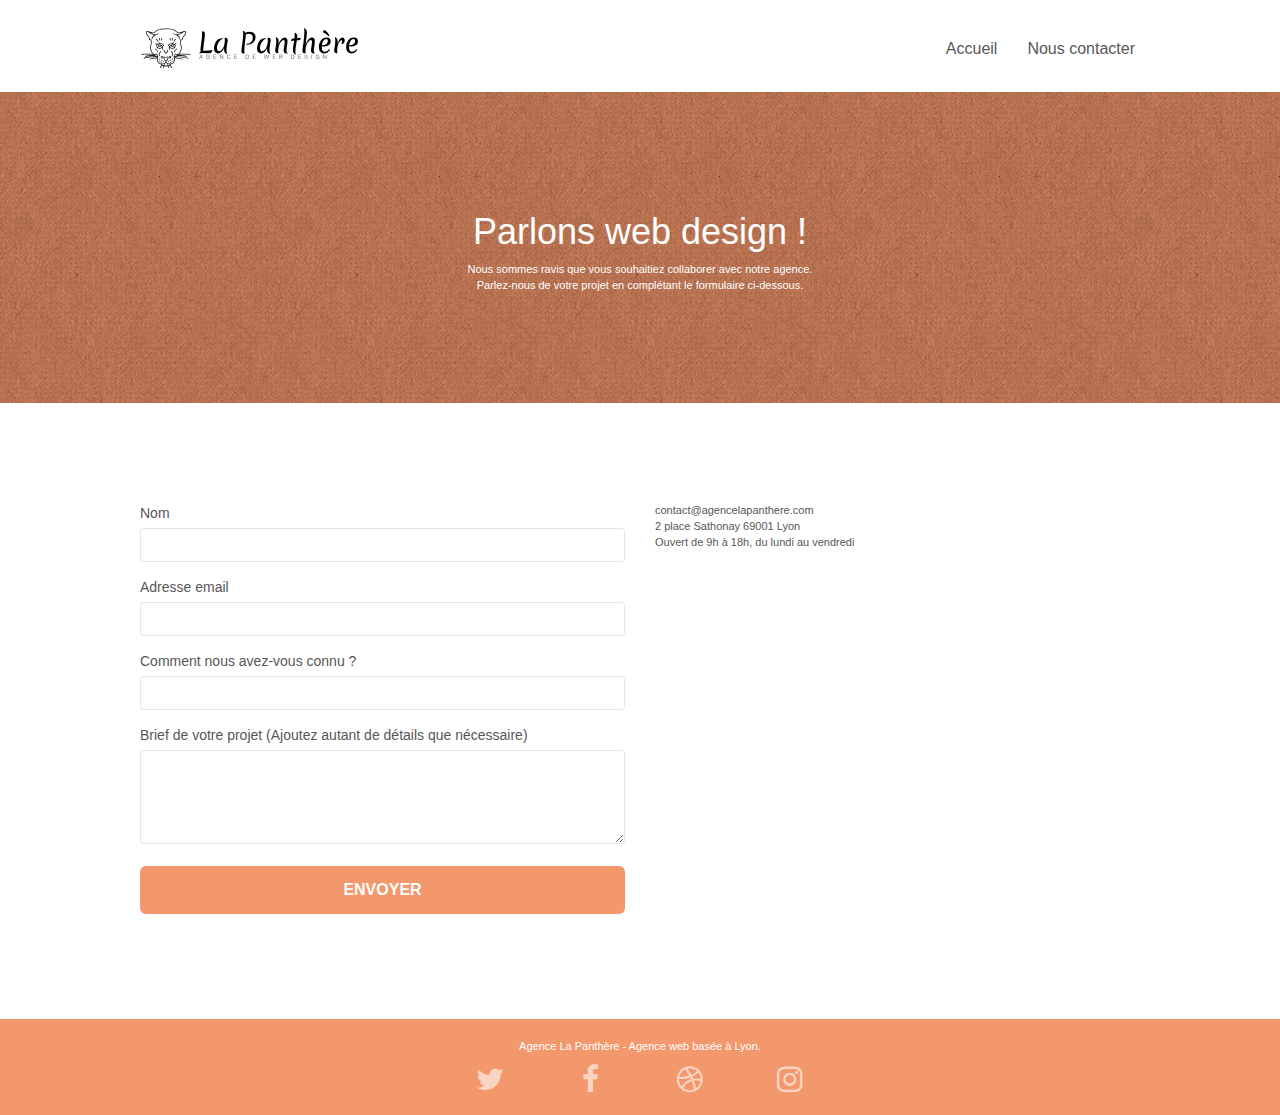
==== commit 1114af94: "Modification du texte de la page contact réussie. Remplacement de la classe de la balise par une plu" ====
--- a/contact.html
+++ b/contact.html
@@ -2,18 +2,18 @@
 <html lang="fr">
   <head>
     <meta charset="utf-8" />
-    <meta name="keywords" content="Agence web design Lyon">
-    <meta name="description" content="Contacter la Panthère">
+    <meta name="keywords" content="Agence web design Lyon" />
+    <meta name="description" content="Contacter la Panthère" />
     <meta
       name="viewport"
       content="width=device-width, initial-scale=1.0, viewport-fit=cover"
     />
-    <link rel="shortcut icon" type="image/png" href="favicon.jpg">
-
-    <link rel="stylesheet" type="text/css" href="./css/bootstrap.css">
-    <link rel="stylesheet" type="text/css" href="style.css">
-    <link rel="stylesheet" type="text/css" href="./css/font-awesome.css">
-    <link rel="stylesheet" type="text/css" href="./css/et-line.css">
+    <link rel="shortcut icon" type="image/png" href="favicon.jpg" />
+
+    <link rel="stylesheet" type="text/css" href="./css/bootstrap.css" />
+    <link rel="stylesheet" type="text/css" href="style.css" />
+    <link rel="stylesheet" type="text/css" href="./css/font-awesome.css" />
+    <link rel="stylesheet" type="text/css" href="./css/et-line.css" />
 
     <title>Nous contacter</title>
 
@@ -73,10 +73,8 @@
             <div class="container bloc-lg">
               <div class="row">
                 <div class="col-sm-12">
-                  <h1 class="text-center hero-bloc-text tc-white">
-                    Parlons web design !
-                  </h1>
-                  <p class="text-center mg-lg tc-white tight-width-whitespace">
+                  <h1 class="contact-text-white">Parlons web design !</h1>
+                  <p class="contact-text-white">
                     Nous sommes ravis que vous souhaitiez collaborer avec notre
                     agence.<br />
                     Parlez-nous de votre projet en complétant le formulaire
@@ -115,7 +113,9 @@
                       />
                     </div>
                     <div class="form-group">
-                      <label for="input_504"> Comment nous avez-vous connu ? </label>
+                      <label for="input_504">
+                        Comment nous avez-vous connu ?
+                      </label>
                       <input
                         class="form-control"
                         type="email"
@@ -186,30 +186,21 @@
                     </div>
                     <div class="col-sm-3">
                       <div class="text-center">
-                        <a
-                          class="social"
-                          href="#"
-                          aria-label="Facebook"
+                        <a class="social" href="#" aria-label="Facebook"
                           ><span class="fa fa-facebook icon-md"></span
                         ></a>
                       </div>
                     </div>
                     <div class="col-sm-3">
                       <div class="text-center">
-                        <a
-                          class="social"
-                          href="#"
-                          aria-label="Dribbble"
+                        <a class="social" href="#" aria-label="Dribbble"
                           ><span class="fa fa-dribbble icon-md"></span
                         ></a>
                       </div>
                     </div>
                     <div class="col-sm-3">
                       <div class="text-center">
-                        <a
-                          class="social"
-                          href="#"
-                          aria-label="Instagram"
+                        <a class="social" href="#" aria-label="Instagram"
                           ><span class="fa fa-instagram icon-md"></span
                         ></a>
                       </div>
--- a/style.css
+++ b/style.css
@@ -396,6 +396,12 @@
 
 .description2 {
   font-size: 20px;
+}
+
+.contact-text-white {
+  color: #ffffff !important;
+  text-align: center;
+  /* Réussi */
 }
 
 @media (min-width: 768px) {
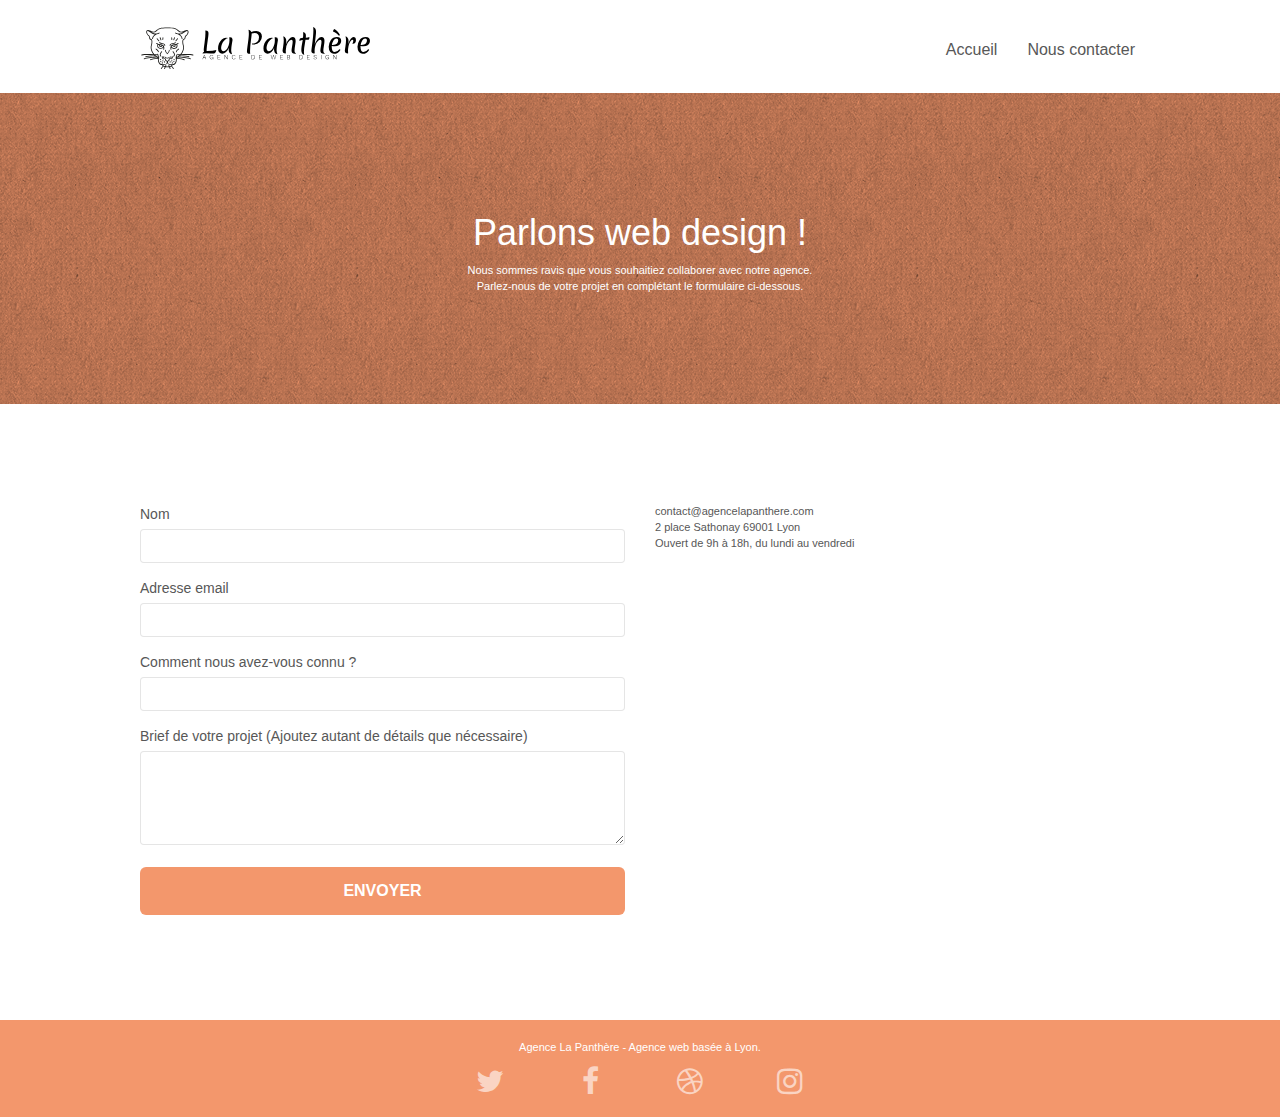
==== commit e04d9298: "Correction des erreurs et warnings des fichiers HTML et CSS grâce aux validateurs" ====
--- a/contact.html
+++ b/contact.html
@@ -37,8 +37,7 @@
                     <img
                       src="img/agence-la-panthere-monochrome.svg"
                       alt="agence web design Lyon"
-                      height="40"
-                      width="auto"
+                      class="panthere-monochrome"
                   /></a>
 
                   <!-- Suppression de la tentative de blackhat -->
@@ -88,81 +87,82 @@
         <!-- bloc-6 END -->
 
         <!-- bloc-7 -->
-        <section>
-          <div class="bloc bgc-white l-bloc" id="bloc-7">
-            <div class="container bloc-lg">
-              <div class="row">
-                <div class="col-sm-6">
-                  <form
-                    id="form_1"
-                    novalidate
-                    success-msg="Your message has been sent."
-                    fail-msg="Sorry it seems that our mail server is not responding, Sorry for the inconvenience!"
+
+        <div class="bloc bgc-white l-bloc" id="bloc-7">
+          <div class="container bloc-lg">
+            <div class="row">
+              <div class="col-sm-6">
+                <form
+                  id="form_1"
+                  novalidate
+                  data-success-msg="Your message has been sent."
+                  data-fail-msg="Sorry it seems that our mail server is not responding, Sorry for the inconvenience!"
+                >
+                  <div class="form-group">
+                    <label for="lastname"> Nom </label>
+                    <input id="lastname" class="form-control" required />
+                  </div>
+                  <div class="form-group">
+                    <label for="email"> Adresse email </label>
+                    <input
+                      id="email"
+                      class="form-control"
+                      type="email"
+                      required
+                    />
+                  </div>
+                  <div class="form-group">
+                    <label for="input_504">
+                      Comment nous avez-vous connu ?
+                    </label>
+                    <input
+                      class="form-control"
+                      type="email"
+                      required
+                      id="input_504"
+                    />
+                  </div>
+                  <div class="form-group">
+                    <label for="message">
+                      Brief de votre projet (Ajoutez autant de détails que
+                      nécessaire)<br /> </label
+                    ><textarea
+                      id="message"
+                      class="form-control"
+                      rows="4"
+                      cols="50"
+                      required
+                    ></textarea>
+                  </div>
+                  <button
+                    class="bloc-button btn btn-lg btn-block cta-hero btn-atomic-tangerine"
+                    type="submit"
                   >
-                    <div class="form-group">
-                      <label for="lastname"> Nom </label>
-                      <input id="lastname" class="form-control" required />
-                    </div>
-                    <div class="form-group">
-                      <label for="email"> Adresse email </label>
-                      <input
-                        id="email"
-                        class="form-control"
-                        type="email"
-                        required
-                      />
-                    </div>
-                    <div class="form-group">
-                      <label for="input_504">
-                        Comment nous avez-vous connu ?
-                      </label>
-                      <input
-                        class="form-control"
-                        type="email"
-                        required
-                        id="input_504"
-                      />
-                    </div>
-                    <div class="form-group">
-                      <label for="message">
-                        Brief de votre projet (Ajoutez autant de détails que
-                        nécessaire)<br /> </label
-                      ><textarea
-                        id="message"
-                        class="form-control"
-                        rows="4"
-                        cols="50"
-                        required
-                      ></textarea>
-                    </div>
-                    <button
-                      class="bloc-button btn btn-lg btn-block cta-hero btn-atomic-tangerine"
-                      type="submit"
-                    >
-                      Envoyer
-                    </button>
-                  </form>
-                </div>
-                <div class="col-sm-6">
-                  <p>
-                    contact@agencelapanthere.com<br />2 place Sathonay 69001
-                    Lyon<br />Ouvert de 9h à 18h, du lundi au vendredi<br />
-                  </p>
-                </div>
-              </div>
-            </div>
-          </div>
-        </section>
+                    Envoyer
+                  </button>
+                </form>
+              </div>
+              <div class="col-sm-6">
+                <p>
+                  contact@agencelapanthere.com<br />2 place Sathonay 69001
+                  Lyon<br />Ouvert de 9h à 18h, du lundi au vendredi<br />
+                </p>
+              </div>
+            </div>
+          </div>
+        </div>
+
         <!-- bloc-7 END -->
 
         <!-- ScrollToTop Button -->
-        <section>
+        <!-- <section>
           <a
             class="bloc-button btn btn-d scrollToTop"
             onclick="scrollToTarget('1')"
             ><span class="fa fa-chevron-up"></span
           ></a>
-        </section>
+        </section> -->
+        <!-- Code en Javascript. Pas encore à ce stade de l'apprentissage -->
         <!-- ScrollToTop Button END-->
 
         <!-- Footer - bloc-8 -->
@@ -212,13 +212,14 @@
           </div>
         </footer>
         <!-- Footer - bloc-8 END -->
-        <script src="./js/jquery-2.1.0.min.js"></script>
+        <!-- <script src="./js/jquery-2.1.0.min.js"></script>
         <script src="./js/bootstrap.min.js"></script>
         <script src="./js/blocs.min.js"></script>
         <script src="./js/jqBootstrapValidation.js"></script>
         <script src="./js/formHandler.js"></script>
+      </div> -->
+        <!-- Principal conteneur END -->
       </div>
-      <!-- Principal conteneur END -->
     </main>
   </body>
 </html>
--- a/style.css
+++ b/style.css
@@ -870,6 +870,15 @@
 .bg-presentation {
   background-image: url("img/img_lighter/image-de-presentation.webp");
 }
+.img-responsive portfolio-thumb {
+  width: 100%;
+  height: 100%;
+}
+
+.panthere-monochrome {
+  height: auto;
+  width: 75%;
+}
 
 @media (max-width: 1024px) {
   .bloc {
@@ -918,21 +927,13 @@
     overflow-x: hidden;
     position: relative;
   }
-  .bloc {
-    padding-left: constant(safe-area-inset-left);
-    padding-right: constant(safe-area-inset-right);
-  }
+
   .bloc-group,
   .bloc-group .bloc {
     display: block;
     width: 100%;
   }
-  .bloc-fill-screen .fill-bloc-top-edge,
-  .bloc-fill-screen .fill-bloc-bottom-edge {
-    padding: 0 20px;
-    padding-left: constant(safe-area-inset-left);
-    padding-right: constant(safe-area-inset-right);
-  }
+
 }
 
 @media (max-width: 767px) {
